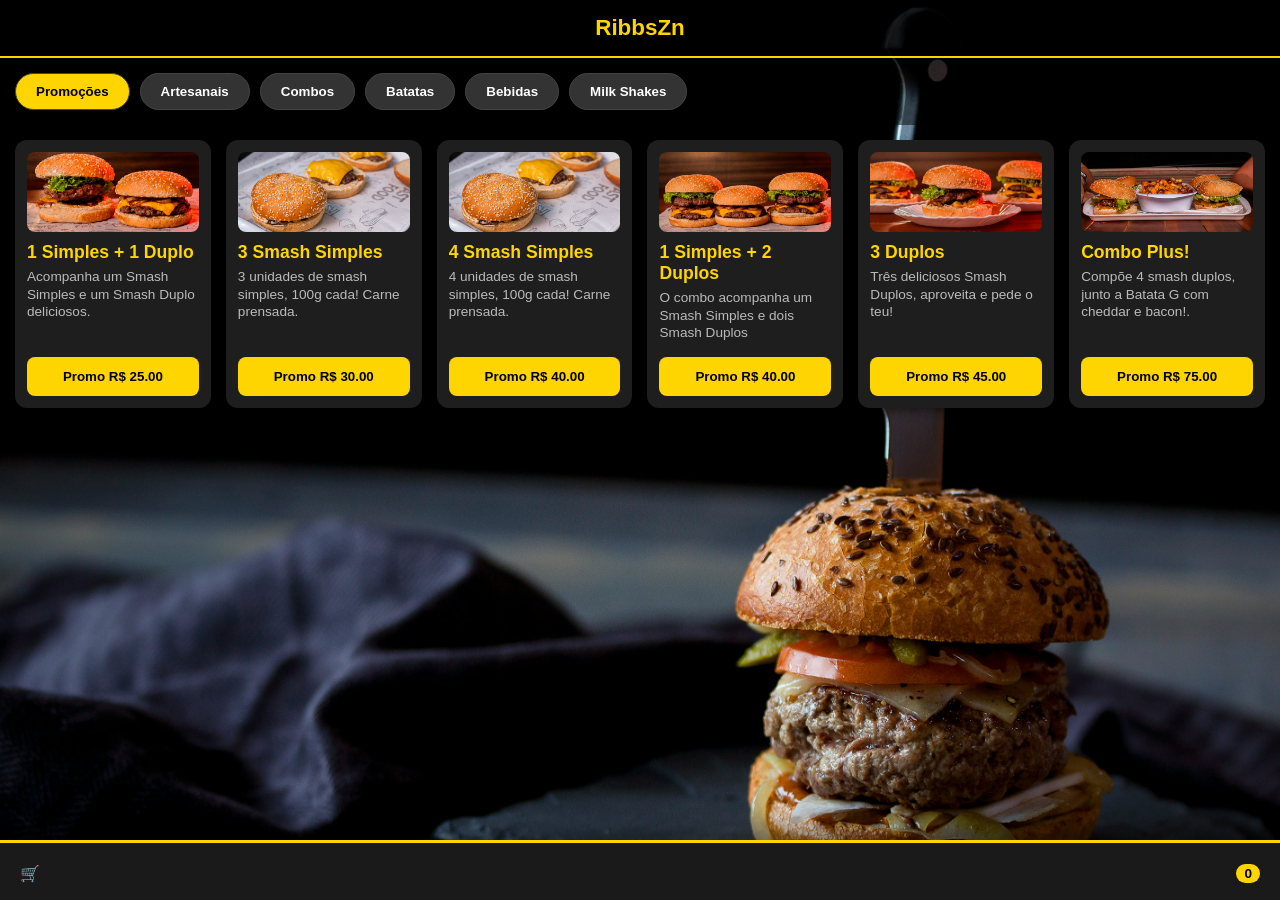
==== delivery.html @ f1f94605 "Add files via upload" ====
<!DOCTYPE html>
<html lang="pt-br">
  <head>
    <meta charset="UTF-8" />
    <meta
      name="viewport"
      content="width=device-width, initial-scale=1.0, maximum-scale=1.0, user-scalable=no"
    />
    <title>RibbsZn - Cardápio Digital</title>
    <link rel="stylesheet" href="zap.css" />
  </head>
  <body>
    <div
      id="backdrop"
      class="backdrop"
      onclick="closeModal('popupCustom'); closeCaldaPopup(); closeModal('modalModoEntrega'); closeModal('modalDados'); closeImagePopup();"
    ></div>

    <header>
      <div class="header-content">
        <div class="logo-area">
          <span class="logo-text">RibbsZn</span>
        </div>
      </div>
    </header>

    <div class="sessao-topo" id="sessao-topo">
      <button class="active" onclick="showCategory('Promoções',this)">
        Promoções
      </button>
      <button onclick="showCategory('Artesanais',this)">Artesanais</button>
      <button onclick="showCategory('Costela Bovina',this)">Combos</button>
      <button onclick="showCategory('Batata Frita',this)">Batatas</button>
      <button onclick="showCategory('Bebidas',this)">Bebidas</button>
      <button onclick="showCategory('Milk Shakes',this)">Milk Shakes</button>
    </div>

    <div class="cardapio" id="cardapio"></div>

    <div id="footerCart">
      <div class="cart-header" onclick="toggleCart()">
        <span id="cartIcon">🛒</span>
        <span id="cartCount">0</span>
      </div>

      <div id="cartItemsContainer">
        <div id="cartItems"></div>

        <div id="upsellContainer" style="display: none">
          <div class="upsell-header">Aproveite também:</div>
          <div class="upsell-scroll" id="upsellList"></div>
        </div>

        <div class="cart-actions">
          <div
            style="
              display: flex;
              justify-content: space-between;
              color: #fff;
              margin-bottom: 10px;
              font-weight: bold;
            "
          >
            <span>Total:</span>
            <span id="cartTotalDisplay">R$ 0,00</span>
          </div>
          <button id="btnFinalizar" onclick="iniciarCheckout()">
            Finalizar Pedido ➔
          </button>
          <button id="btnLimpar" onclick="clearCart()">Limpar Tudo</button>
        </div>
      </div>
    </div>

    <div id="popupCustom" class="popup">
      <h3 id="popupCustomTitle" style="color: var(--amarelo); margin-top: 0">
        Personalizar
      </h3>
      <div id="popupQuestion"></div>
      <button class="btn-primary" onclick="confirmSimpleCustom()">
        Confirmar e Adicionar
      </button>
      <button
        onclick="closeModal('popupCustom')"
        style="
          width: 100%;
          background: none;
          border: none;
          color: #bbb;
          margin-top: 10px;
          cursor: pointer;
        "
      >
        Cancelar
      </button>
    </div>

    <div id="popupCalda" class="popup">
      <h3 style="color: var(--amarelo)">Escolha a Calda:</h3>
      <button class="btn-primary" onclick="selectCalda('Morango')">
        Morango
      </button>
      <button
        class="btn-primary"
        onclick="selectCalda('Chocolate')"
        style="margin-top: 10px"
      >
        Chocolate
      </button>
      <button
        class="btn-primary"
        onclick="selectCalda('Caramelo')"
        style="margin-top: 10px"
      >
        Caramelo
      </button>
      <button
        onclick="closeCaldaPopup()"
        style="
          width: 100%;
          background: none;
          border: none;
          color: #bbb;
          margin-top: 15px;
        "
      >
        Voltar
      </button>
    </div>

    <div id="modalModoEntrega" class="popup">
      <h3>Como deseja receber?</h3>
      <button class="btn-primary" onclick="selecionarModo('retirada')">
        Retirada (Balcão)
      </button>
      <button
        class="btn-primary"
        onclick="selecionarModo('entrega')"
        style="margin-top: 10px"
      >
        Delivery (Entrega)
      </button>
    </div>

    <div id="modalDados" class="popup">
      <button class="btn-close-modal" onclick="closeModal('modalDados')">
        &times;
      </button>
      <h3>Finalizar Pedido</h3>
      <form onsubmit="enviarZap(event)">
        <input type="text" id="inputNome" placeholder="Seu Nome" required />

        <div id="areaEntrega" style="display: none">
          <input
            type="text"
            id="inputEndereco"
            placeholder="Endereço completo (Rua, nº, Bairro)"
            required
          />
          <select id="selectBairro" onchange="atualizarTaxaEntrega()">
            <option value="" disabled selected>Confirme o Bairro</option>
            <option value="Campo Grande" data-taxa="0">
              Campo Grande (Taxa sob consulta)
            </option>
            <option value="Aflitos" data-taxa="6">Aflitos (R$ 6,00)</option>
            <option value="Arruda" data-taxa="5">Arruda (R$ 5,00)</option>
            <option value="Água Fria" data-taxa="7">Água Fria (R$ 7,00)</option>
            <option value="Encruzilhada" data-taxa="5">
              Encruzilhada (R$ 5,00)
            </option>
            <option value="Jardim Brasil" data-taxa="6">
              Jardim Brasil (R$ 6,00)
            </option>
            <option value="Peixinhos" data-taxa="5">Peixinhos (R$ 5,00)</option>
            <option value="Salgadinho" data-taxa="5">
              Salgadinho (R$ 5,00)
            </option>
            <option value="Sítio Novo" data-taxa="3">
              Sítio Novo (R$ 3,00)
            </option>
          </select>
        </div>

        <input
          type="text"
          id="inputCupom"
          placeholder="Cupom (Opcional)"
          style="margin-top: 10px"
        />

        <div
          id="secaoPagamento"
          style="
            margin-top: 15px;
            border-top: 1px solid #444;
            padding-top: 10px;
          "
        >
          <label style="color: #fff; font-size: 0.9em"
            >Forma de Pagamento:</label
          >
          <select
            id="selectPagamento"
            onchange="gerenciarExibicaoPix(); verificarTroco();"
            required
            style="margin-top: 5px"
          >
            <option value="" disabled selected>
              Selecione como deseja pagar
            </option>
            <option value="Pix">Pix</option>
            <option value="Cartão">Cartão (Maquininha)</option>
            <option value="Dinheiro">Dinheiro</option>
          </select>

          <div
            id="areaPixCopiaCola"
            style="
              display: none;
              text-align: center;
              margin-top: 15px;
              background: #2a2a2a;
              padding: 15px;
              border-radius: 8px;
            "
          >
            <p
              style="
                font-size: 0.9em;
                color: var(--amarelo);
                margin-bottom: 10px;
              "
            >
              Chave PIX (Telefone):
            </p>
            <strong style="font-size: 1.2em; color: #fff">81985299617</strong>
            <p style="font-size: 0.8em; color: #ccc; margin-top: 5px">
              Hugo Daniel - Banco Inter
            </p>

            <button
              type="button"
              onclick="copiarChavePix()"
              style="
                background: var(--amarelo);
                color: black;
                border: none;
                padding: 8px 15px;
                border-radius: 5px;
                font-weight: bold;
                margin-top: 10px;
                cursor: pointer;
              "
            >
              Copiar Chave Pix 📋
            </button>
          </div>

          <div id="areaTroco" style="display: none; margin-top: 10px">
            <input
              type="number"
              id="inputTroco"
              placeholder="Troco para quanto?"
            />
          </div>
        </div>

        <div class="resumo-final">
          <p>Subtotal: <span id="resumoSubtotal">R$ 0,00</span></p>
          <p id="linhaTaxa">Taxa: <span id="resumoTaxa">R$ 0,00</span></p>
          <p>Desconto: <span id="resumoDesconto">R$ 0,00</span></p>
          <p class="total-big">Total: <span id="resumoTotal">R$ 0,00</span></p>
        </div>

        <button type="submit" class="btn-whatsapp">
          Enviar para o WhatsApp 📲
        </button>
      </form>
    </div>

    <div id="popupImage" class="popup" style="padding: 0; background: none">
      <img
        id="enlargedImage"
        src=""
        style="width: 100%; border-radius: 10px"
        onclick="closeImagePopup()"
      />
    </div>

    <audio id="soundClick" src="beep.mp3"></audio>
    <audio id="soundAdd" src="beep.mp3"></audio>

    <script src="zap.js"></script>
  </body>
</html>
---- zap.css ----
:root {
  --amarelo: #ffd500;
  --fundo: #121212;
  --preto-card: #1e1e1e;
  --texto: #f0f0f0;
  --verde-zap: #25d366;
  --vermelho: #ff4444;
}

body {
  margin: 0;
  font-family: "Segoe UI", sans-serif;
  background-color: var(--fundo);
  background-image: url("./img/fundo.png");
  background-size: cover;
  background-attachment: fixed;
  color: var(--texto);
}

header {
  background: rgba(0, 0, 0, 0.9);
  padding: 15px;
  position: sticky;
  top: 0;
  z-index: 100;
  border-bottom: 2px solid var(--amarelo);
  text-align: center;
}

.logo-text {
  font-size: 1.4em;
  font-weight: 900;
  color: var(--amarelo);
}

/* --- Categorias --- */
.sessao-topo {
  display: flex;
  gap: 10px;
  padding: 15px;
  overflow-x: auto;
  background: rgba(0, 0, 0, 0.5);
  scrollbar-width: none;
}

.sessao-topo::-webkit-scrollbar {
  display: none;
}

.sessao-topo button {
  background: #333;
  color: #fff;
  border: 1px solid #444;
  padding: 10px 20px;
  border-radius: 20px;
  white-space: nowrap;
  font-weight: bold;
  cursor: pointer;
}

.sessao-topo button.active {
  background: var(--amarelo);
  color: #000;
}

/* --- Cards do Cardápio --- */
.cardapio {
  display: grid;
  grid-template-columns: repeat(auto-fill, minmax(170px, 1fr));
  gap: 15px;
  padding: 15px;
}

.card {
  background: var(--preto-card);
  border-radius: 12px;
  padding: 12px;
  display: flex;
  flex-direction: column;
  box-shadow: 0 4px 10px rgba(0, 0, 0, 0.4);
}

.card img {
  width: 100%;
  height: 80px;
  object-fit: cover;
  border-radius: 8px;
  cursor: pointer;
}

.card h3 {
  font-size: 1.1em;
  color: var(--amarelo);
  margin: 10px 0 5px 0;
}

.descricao {
  font-size: 0.85em;
  color: #bbb;
  margin-bottom: 15px;
  line-height: 1.3;
}

.options-row {
  display: flex;
  flex-direction: column;
  gap: 8px;
  margin-top: auto;
}

.btn-add,
.btn-personalizar {
  background: var(--amarelo);
  border: none;
  padding: 12px;
  border-radius: 8px;
  font-weight: bold;
  color: #000;
  cursor: pointer;
}

/* --- Carrinho Modernizado (Estilo Inferior) --- */
#footerCart {
  position: fixed;
  bottom: 0;
  left: 0;
  right: 0;
  background: #1a1a1a;
  border-top: 3px solid var(--amarelo);
  z-index: 1000;
  transition: all 0.4s cubic-bezier(0.4, 0, 0.2, 1);
  max-height: 85vh;
  display: flex;
  flex-direction: column;
  box-shadow: 0 -10px 30px rgba(0, 0, 0, 0.5);
  transform: translateY(calc(100% - 60px));
}

#footerCart.open {
  transform: translateY(0);
}

.cart-header {
  padding: 15px 20px;
  display: flex;
  justify-content: space-between;
  align-items: center;
  cursor: pointer;
  min-height: 60px;
  box-sizing: border-box;
}

.cart-info {
  display: flex;
  align-items: center;
  gap: 12px;
}

#cartCount {
  background: var(--amarelo);
  color: #000;
  font-weight: bold;
  padding: 2px 8px;
  border-radius: 20px;
  font-size: 0.85em;
}

#cartTotalDisplay {
  font-size: 1.2em;
  font-weight: 800;
  color: var(--amarelo);
}

#cartItemsContainer {
  display: flex;
  flex-direction: column;
  height: 100%;
  overflow: hidden;
}

#cartItems {
  flex-grow: 1;
  overflow-y: auto;
  padding: 0 20px;
  max-height: 50vh;
}

.cart-item {
  display: flex;
  justify-content: space-between;
  align-items: center;
  padding: 15px 0;
  border-bottom: 1px solid #333;
}

.cart-item strong {
  display: block;
  font-size: 1em;
  margin-bottom: 4px;
  color: #fff;
}

.cart-item small {
  color: #aaa;
  font-size: 0.8em;
  line-height: 1.4;
}

.cart-controls {
  display: flex;
  align-items: center;
  gap: 12px;
  background: #2a2a2a;
  padding: 5px 10px;
  border-radius: 8px;
}

.cart-controls button {
  background: none;
  border: none;
  color: var(--amarelo);
  font-size: 1.2em;
  font-weight: bold;
  cursor: pointer;
  padding: 0 5px;
}

.cart-controls span {
  font-weight: bold;
  min-width: 20px;
  text-align: center;
}

.cart-actions {
  padding: 20px;
  background: #1a1a1a;
  display: flex;
  flex-direction: column;
  gap: 10px;
}

#btnFinalizar {
  background: var(--verde-zap);
  color: #000;
  border: none;
  padding: 8px;
  width: 100%;
  border-radius: 12px;
  font-size: 1.1em;
  font-weight: 700;
  text-transform: uppercase;
  cursor: pointer;
  transition: transform 0.2s;
}

#btnLimpar {
  background: transparent;
  color: var(--vermelho);
  border: 1px solid var(--vermelho);
  padding: 8px;
  border-radius: 8px;
  cursor: pointer;
  font-size: 0.8em;
  font-weight: bold;
}

/* --- Modais e Popups --- */
.popup {
  display: none;
  position: fixed;
  top: 50%;
  left: 50%;
  transform: translate(-50%, -50%) scale(0.9);
  background: #2c2c2c;
  width: 95%;
  max-width: 390px;
  padding: 20px;
  border-radius: 15px;
  z-index: 1100;
  max-height: 80vh;
  overflow-y: auto;
  box-sizing: border-box;
  transition: all 0.3s ease-out;
  border: 1px solid rgba(255, 213, 0, 0.2);
}

.popup.show {
  display: block;
  transform: translate(-50%, -50%) scale(1);
}

.backdrop {
  display: none;
  position: fixed;
  top: 0;
  left: 0;
  width: 100%;
  height: 100%;
  background: rgba(0, 0, 0, 0.5);
  z-index: 950;
  transition: all 0.3s ease;
}

.backdrop.show {
  display: block;
  background: rgba(0, 0, 0, 0.6);
  backdrop-filter: blur(8px);
  -webkit-backdrop-filter: blur(8px);
}

/* --- Estilização dos Modais de Checkout (Novo) --- */
#modalModoEntrega h3,
#modalDados h3 {
  color: var(--amarelo);
  text-align: center;
  margin-bottom: 20px;
  font-weight: 800;
  text-transform: uppercase;
}

#modalDados form {
  display: flex;
  flex-direction: column;
  gap: 15px;
}

#modalDados input,
#modalDados select {
  background: #1e1e1e;
  border: 1px solid #444;
  padding: 12px;
  border-radius: 8px;
  color: #fff;
  font-size: 1rem;
  outline: none;
  transition: border-color 0.3s;
}

#modalDados input:focus,
#modalDados select:focus {
  border-color: var(--amarelo);
}

.resumo-final {
  background: rgba(0, 0, 0, 0.3);
  padding: 15px;
  border-radius: 10px;
  margin: 10px 0;
  border: 1px dashed #444;
}

.resumo-final p {
  display: flex;
  justify-content: space-between;
  margin: 5px 0;
  font-size: 0.9em;
}

.total-big {
  font-size: 1.2em !important;
  font-weight: bold;
  color: var(--amarelo);
  border-top: 1px solid #444;
  padding-top: 10px;
  margin-top: 10px !important;
}

.btn-whatsapp {
  background: var(--verde-zap);
  color: #000;
  border: none;
  padding: 15px;
  border-radius: 8px;
  font-weight: bold;
  font-size: 1.1em;
  cursor: pointer;
  transition: transform 0.2s, background 0.3s;
}

.btn-whatsapp:active {
  transform: scale(0.98);
  filter: brightness(0.9);
}

.btn-close-modal {
  position: absolute;
  top: 10px;
  right: 15px;
  background: none;
  border: none;
  color: #888;
  font-size: 1.5rem;
  cursor: pointer;
}

/* --- Estilos Internos do Modal (Personalização) --- */
#popupQuestion h4 {
  color: var(--amarelo);
  border-bottom: 1px solid #444;
  margin: 20px 0 10px;
  font-size: 0.9em;
}

#popupQuestion label {
  display: flex;
  align-items: center;
  background: #3d3d3d;
  padding: 14px;
  margin-bottom: 8px;
  border-radius: 8px;
  cursor: pointer;
}

#popupQuestion input[type="checkbox"] {
  width: 22px;
  height: 22px;
  margin-right: 12px;
  accent-color: var(--amarelo);
}

.btn-primary {
  width: 100%;
  background: white;
  padding: 16px;
  border: none;
  border-radius: 8px;
  font-weight: bold;
  color: #000;
  cursor: pointer;
}

/* --- Upsell --- */
#upsellContainer {
  padding: 10px 20px;
  background: rgba(255, 255, 255, 0.03);
  border-top: 1px solid #333;
}

.upsell-header {
  font-size: 0.8em;
  color: var(--amarelo);
  font-weight: bold;
  margin-bottom: 8px;
  text-transform: uppercase;
}

.upsell-scroll {
  display: flex;
  gap: 10px;
  overflow-x: auto;
  padding-bottom: 10px;
  scrollbar-width: none;
}

.upsell-card {
  min-width: 100px;
  background: #2a2a2a;
  border-radius: 8px;
  padding: 8px;
  text-align: center;
  border: 1px solid #444;
}

.upsell-card img {
  width: 45px;
  height: 45px;
  border-radius: 50%;
  object-fit: cover;
  margin-bottom: 5px;
}

.upsell-card h4 {
  font-size: 0.7em;
  margin: 4px 0;
  height: 2.4em;
  overflow: hidden;
}

.upsell-card .price {
  font-size: 0.8em;
  color: var(--amarelo);
  font-weight: bold;
}

.upsell-card button {
  width: 100%;
  background: var(--amarelo);
  border: none;
  border-radius: 4px;
  padding: 4px;
  font-size: 0.7em;
  font-weight: bold;
  cursor: pointer;
}

/* Espaçamento e Responsividade */
main,
.cardapio {
  padding-bottom: 80px !important;
}

@media (min-width: 768px) {
  #footerCart.open {
    bottom: 20px;
    right: 20px;
    left: auto;
    width: 350px;
  }
}
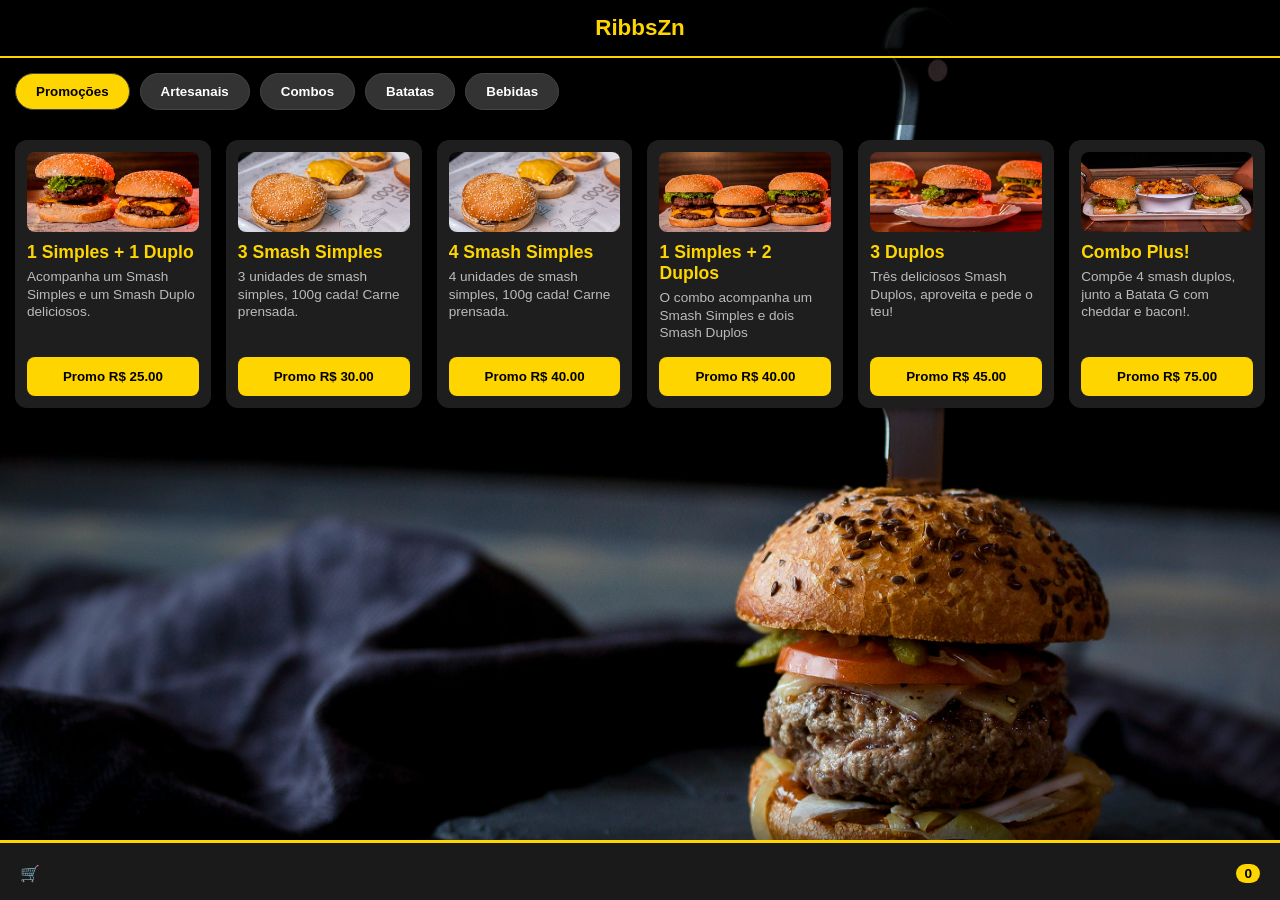
==== commit 19812ffa: "Update delivery.html" ====
--- a/delivery.html
+++ b/delivery.html
@@ -32,7 +32,6 @@
       <button onclick="showCategory('Costela Bovina',this)">Combos</button>
       <button onclick="showCategory('Batata Frita',this)">Batatas</button>
       <button onclick="showCategory('Bebidas',this)">Bebidas</button>
-      <button onclick="showCategory('Milk Shakes',this)">Milk Shakes</button>
     </div>
 
     <div class="cardapio" id="cardapio"></div>
@@ -293,3 +292,4 @@
     <script src="zap.js"></script>
   </body>
 </html>
+
